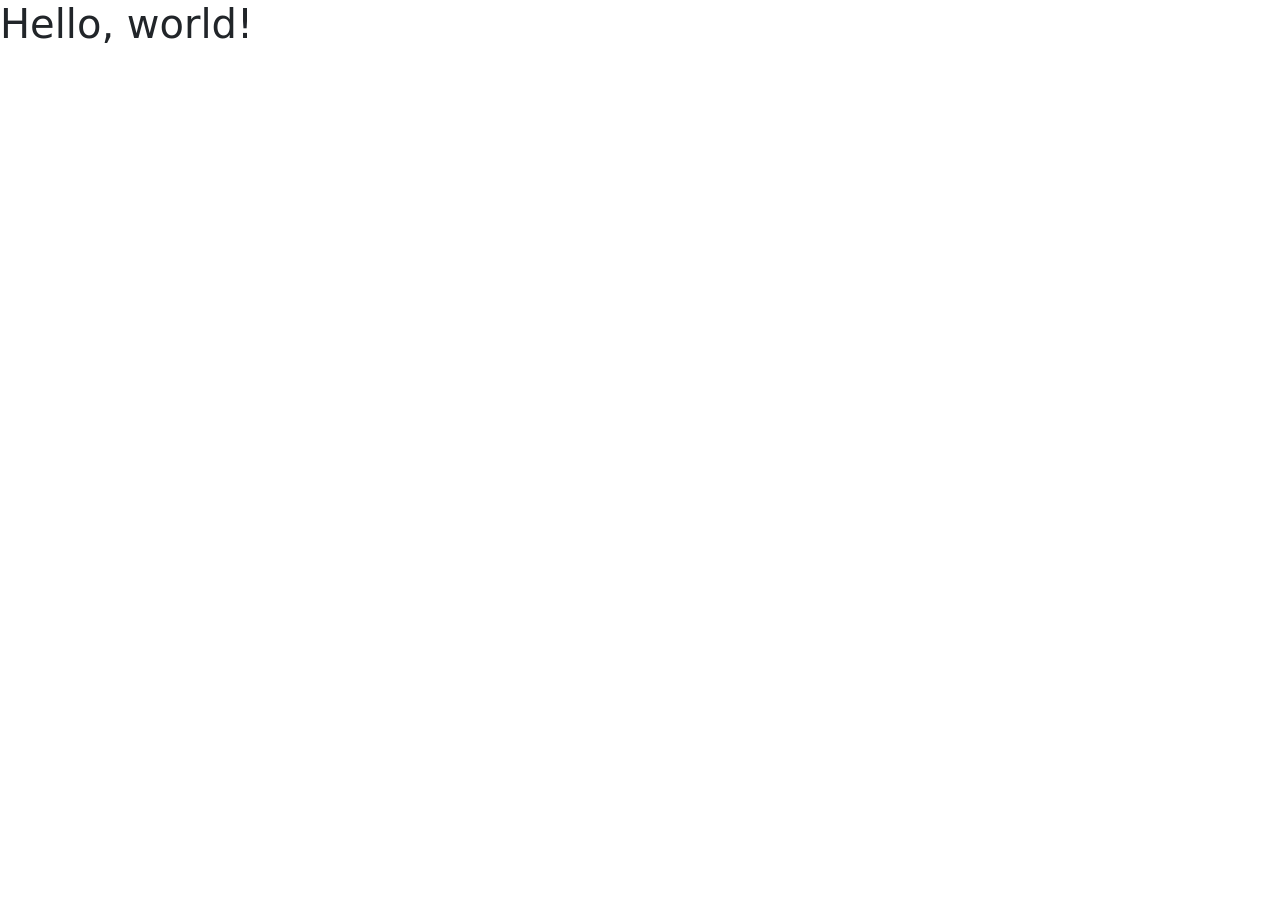
==== index.html @ 39bbac42 "first commit" ====
<!doctype html>
<html lang="en">
  <head>
    <meta charset="utf-8">
    <meta name="viewport" content="width=device-width, initial-scale=1">
    <title>Aula sobre cards do bootstrap</title>
    <link href="https://cdn.jsdelivr.net/npm/bootstrap@5.3.8/dist/css/bootstrap.min.css" rel="stylesheet" integrity="sha384-sRIl4kxILFvY47J16cr9ZwB07vP4J8+LH7qKQnuqkuIAvNWLzeN8tE5YBujZqJLB" crossorigin="anonymous">
  </head>
  <body>
    <h1>Hello, world!</h1>
    <script src="https://cdn.jsdelivr.net/npm/bootstrap@5.3.8/dist/js/bootstrap.bundle.min.js" integrity="sha384-FKyoEForCGlyvwx9Hj09JcYn3nv7wiPVlz7YYwJrWVcXK/BmnVDxM+D2scQbITxI" crossorigin="anonymous"></script>
  </body>
</html>
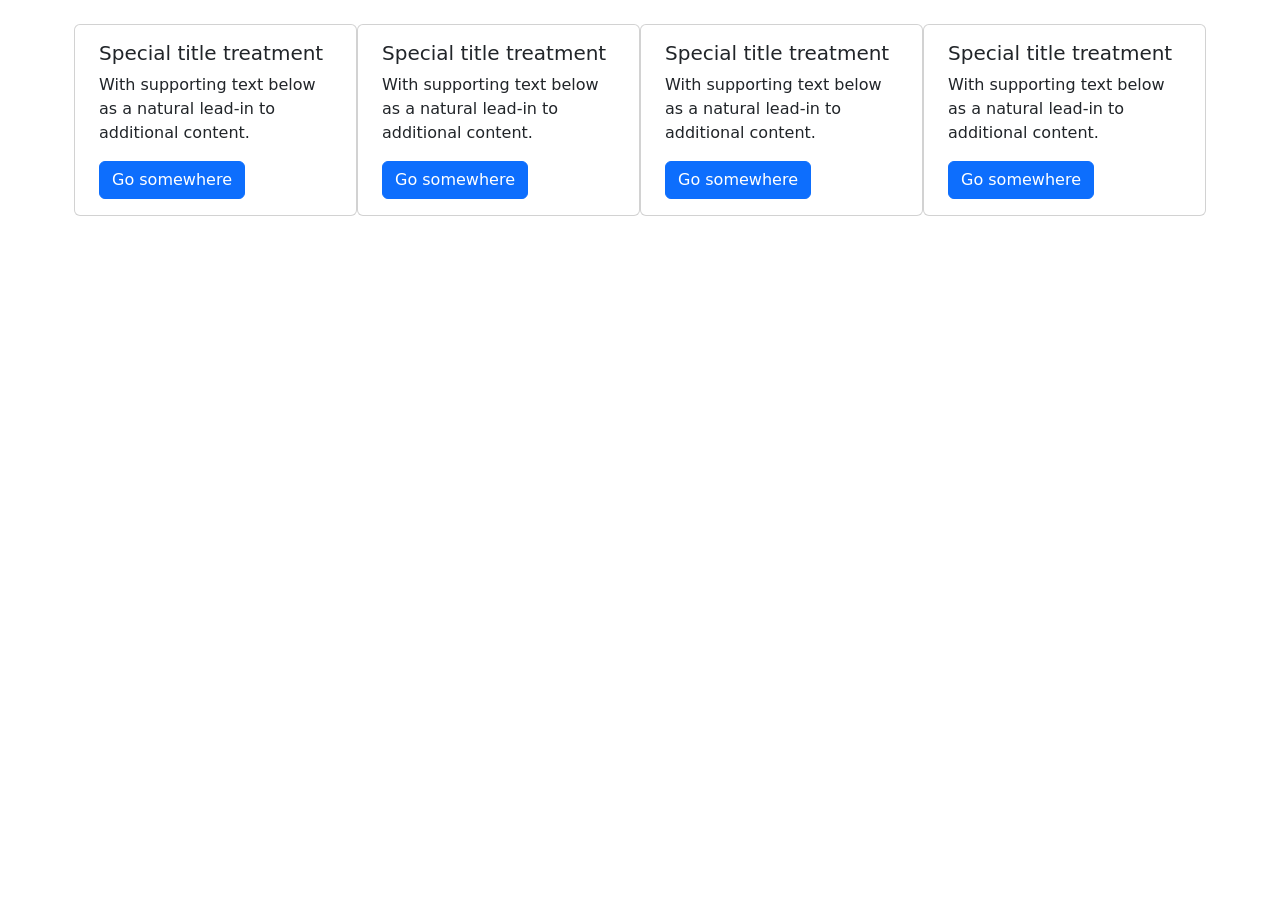
==== commit 4752eb8a: "Enhance index.html with Bootstrap card layout and structure improvements" ====
--- a/index.html
+++ b/index.html
@@ -1,13 +1,50 @@
 <!doctype html>
 <html lang="en">
-  <head>
-    <meta charset="utf-8">
-    <meta name="viewport" content="width=device-width, initial-scale=1">
-    <title>Aula sobre cards do bootstrap</title>
-    <link href="https://cdn.jsdelivr.net/npm/bootstrap@5.3.8/dist/css/bootstrap.min.css" rel="stylesheet" integrity="sha384-sRIl4kxILFvY47J16cr9ZwB07vP4J8+LH7qKQnuqkuIAvNWLzeN8tE5YBujZqJLB" crossorigin="anonymous">
-  </head>
-  <body>
-    <h1>Hello, world!</h1>
-    <script src="https://cdn.jsdelivr.net/npm/bootstrap@5.3.8/dist/js/bootstrap.bundle.min.js" integrity="sha384-FKyoEForCGlyvwx9Hj09JcYn3nv7wiPVlz7YYwJrWVcXK/BmnVDxM+D2scQbITxI" crossorigin="anonymous"></script>
-  </body>
+
+<head>
+  <meta charset="utf-8">
+  <meta name="viewport" content="width=device-width, initial-scale=1">
+  <title>Aula sobre cards do bootstrap</title>
+  <link href="https://cdn.jsdelivr.net/npm/bootstrap@5.3.8/dist/css/bootstrap.min.css" rel="stylesheet"
+    integrity="sha384-sRIl4kxILFvY47J16cr9ZwB07vP4J8+LH7qKQnuqkuIAvNWLzeN8tE5YBujZqJLB" crossorigin="anonymous">
+</head>
+
+<body class="full-height">
+  <div class="container py-4">
+    <div class="row row-cols-1 row-cols-md-2 row-cols-lg-4 g-3">
+        <div class="card col h-100">
+          <div class="card-body">
+            <h5 class="card-title">Special title treatment</h5>
+            <p class="card-text">With supporting text below as a natural lead-in to additional content.</p>
+            <a href="#" class="btn btn-primary">Go somewhere</a>
+          </div>
+        </div>
+        <div class="card col h-100">
+          <div class="card-body">
+            <h5 class="card-title">Special title treatment</h5>
+            <p class="card-text">With supporting text below as a natural lead-in to additional content.</p>
+            <a href="#" class="btn btn-primary">Go somewhere</a>
+          </div>
+        </div>
+        <div class="card col h-100">
+          <div class="card-body">
+            <h5 class="card-title">Special title treatment</h5>
+            <p class="card-text">With supporting text below as a natural lead-in to additional content.</p>
+            <a href="#" class="btn btn-primary">Go somewhere</a>
+          </div>
+        </div>
+        <div class="card col h-100">
+          <div class="card-body">
+            <h5 class="card-title">Special title treatment</h5>
+            <p class="card-text">With supporting text below as a natural lead-in to additional content.</p>
+            <a href="#" class="btn btn-primary">Go somewhere</a>
+          </div>
+        </div>
+    </div>
+  </div>
+  <script src="https://cdn.jsdelivr.net/npm/bootstrap@5.3.8/dist/js/bootstrap.bundle.min.js"
+    integrity="sha384-FKyoEForCGlyvwx9Hj09JcYn3nv7wiPVlz7YYwJrWVcXK/BmnVDxM+D2scQbITxI"
+    crossorigin="anonymous"></script>
+</body>
+
 </html>
